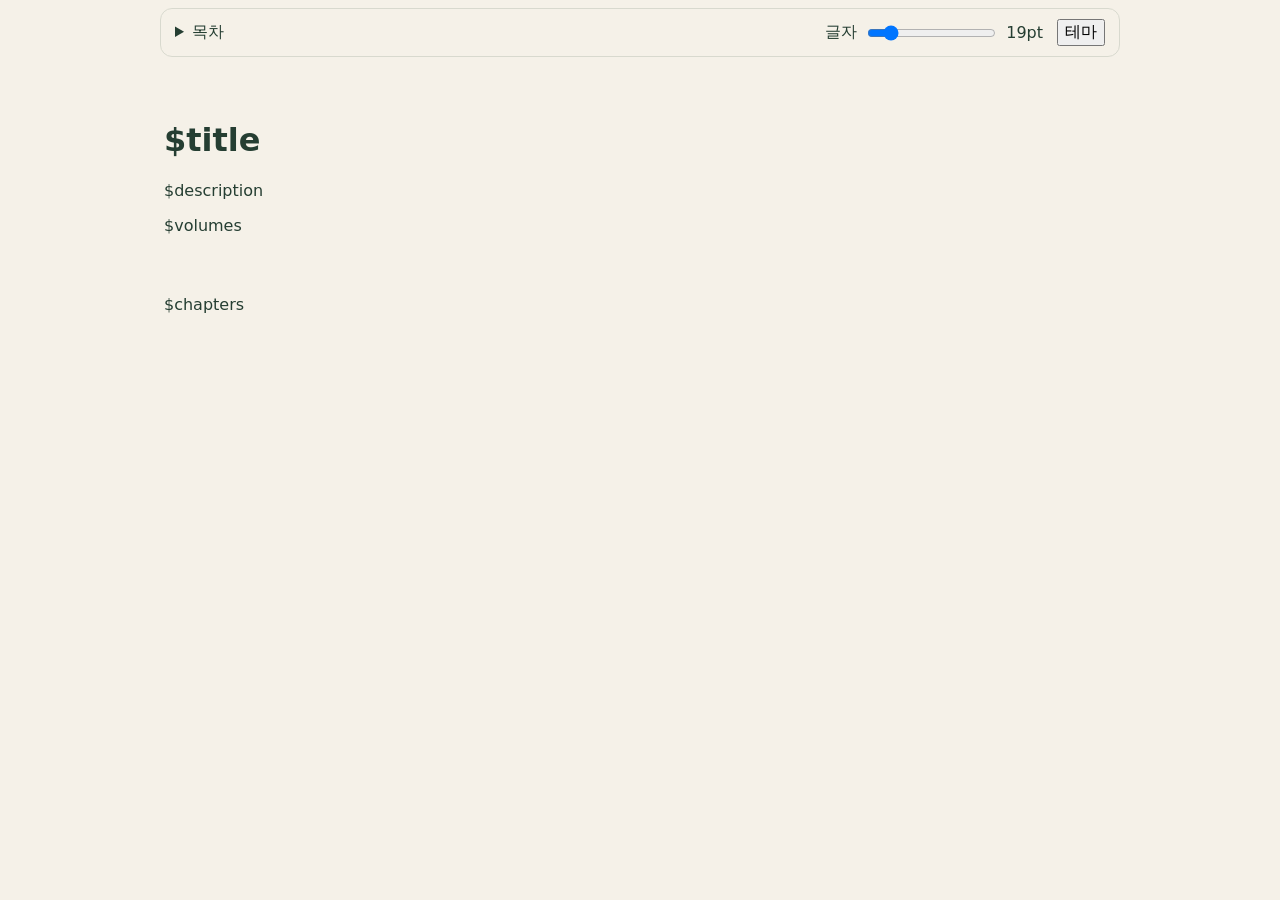
==== assets/reader-pipeline/production/reader-template/index.html @ eb4d6805 "Publish verified Canvas TTS and illustrated audiobook reader skill" ====
<!doctype html>
<html lang="en" data-story-id="$story_id">
<head>
 <meta charset="utf-8">
 <meta name="viewport" content="width=device-width,initial-scale=1,viewport-fit=cover">
 <meta name="theme-color" content="#f5f1e8">
 <title>$title</title>
 <link rel="stylesheet" href="style.css">
 <link rel="manifest" href="manifest.webmanifest">
 <link rel="apple-touch-icon" href="assets/app-icon-192.png">
 <meta name="apple-mobile-web-app-capable" content="yes">
</head>
<body>
 <a class="skip" href="#reading">본문으로 이동</a>
 <header class="floating-reader" id="floating-reader">
  <details id="chapter-menu" class="chapter-menu"><summary>목차</summary><nav>$toc</nav></details>
  <label>글자 <input id="font-size" type="range" min="14" max="50" value="19"><output id="font-value">19pt</output></label>
  <button id="theme" type="button" aria-pressed="false">테마</button>
 </header>
 <main class="shell" id="reading"><header class="book-intro"><h1>$title</h1><p>$description</p><nav>$volumes</nav></header>
  <article>$chapters</article>
 </main>
 <script type="application/json" id="vocabulary-data">$vocabulary</script>
 <script src="app.js" defer></script><script src="pwa.js" defer></script>
</body></html>
---- assets/reader-pipeline/production/reader-template/style.css ----
:root{--paper:#f5f1e8;--ink:#253e32;--line:#d8d9ce;--read:19pt;color-scheme:light}*{box-sizing:border-box}body{margin:0;background:var(--paper);color:var(--ink);font-family:system-ui,sans-serif}.dark{--paper:#1c2a23;--ink:#f3f0e6;--line:#496052;color-scheme:dark}.shell{max-width:1000px;padding:100px 24px 150px;margin:auto}a{color:inherit}.skip{position:absolute;top:-100px}.skip:focus{top:8px;z-index:30}.floating-reader{position:fixed;top:8px;left:50%;transform:translateX(-50%);display:flex;align-items:center;gap:14px;z-index:100;width:min(960px,calc(100% - 24px));padding:10px 14px;background:var(--paper);border:1px solid var(--line);border-radius:12px}.floating-reader label{display:flex;gap:8px;align-items:center}.floating-reader input{min-width:40px;max-width:150px}.chapter-menu{flex:1}.chapter-menu nav{position:absolute;top:100%;left:0;background:var(--paper);padding:16px;max-height:65vh;overflow:auto;border:1px solid var(--line);min-width:220px}.chapter-menu nav a{display:block;padding:7px}.book-intro{margin:10px 0 60px}.book-intro nav{display:flex;gap:16px}.chapter{padding:25px 0 50px;scroll-margin-top:90px}.chapter-head{border-top:1px solid var(--line);padding-top:15px}.story-text{font:var(--read)/1.85 Georgia,serif;white-space:pre-line;overflow-wrap:anywhere;margin:0 0 1em}.chapter-head h3{font:30px Georgia,serif}figure{margin:30px auto;max-width:760px}figure img{display:block;width:100%;height:auto;border-radius:8px}.vocab-word{font:inherit;color:inherit;border:0;border-bottom:1px solid currentColor;background:transparent;cursor:pointer;padding:0}.vocab-panel{padding:16px;border:1px solid var(--line);border-radius:10px;font:16px/1.5 system-ui;margin:8px 0 20px}button,select{font:inherit;cursor:pointer}:focus-visible{outline:3px solid #cb8a35;outline-offset:3px}@media(max-width:600px){.shell{padding:100px 20px}.floating-reader{gap:8px;font-size:12px;flex-wrap:wrap}.floating-reader input{max-width:110px}}@media(prefers-reduced-motion:reduce){html{scroll-behavior:auto}}
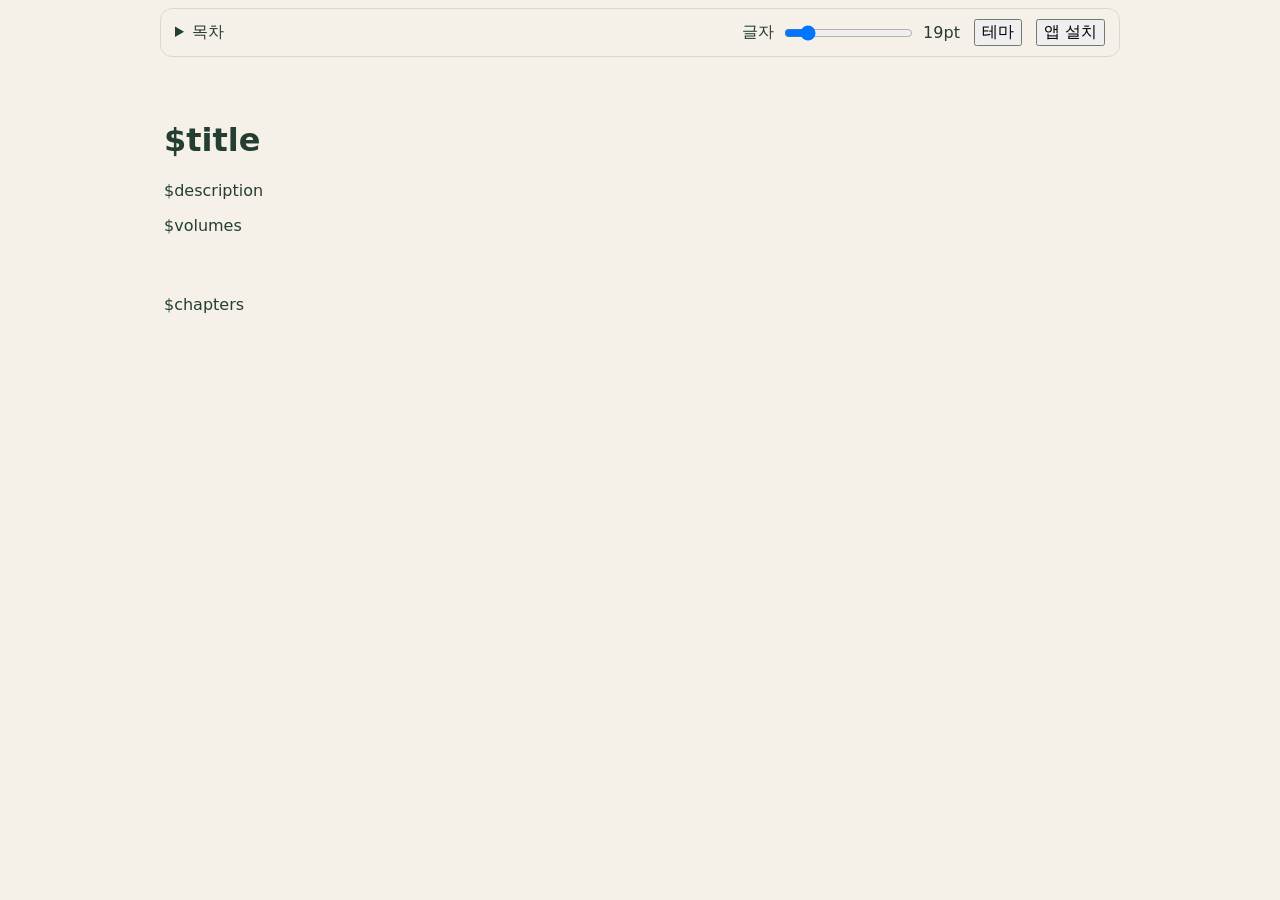
==== commit 7a0ebf8e: "Document Whisper karaoke contracts and audit reader feature parity with template fixes" ====
--- a/assets/reader-pipeline/production/reader-template/index.html
+++ b/assets/reader-pipeline/production/reader-template/index.html
@@ -16,10 +16,12 @@
   <details id="chapter-menu" class="chapter-menu"><summary>목차</summary><nav>$toc</nav></details>
   <label>글자 <input id="font-size" type="range" min="14" max="50" value="19"><output id="font-value">19pt</output></label>
   <button id="theme" type="button" aria-pressed="false">테마</button>
+  <button id="install-app" type="button">앱 설치</button>
  </header>
  <main class="shell" id="reading"><header class="book-intro"><h1>$title</h1><p>$description</p><nav>$volumes</nav></header>
   <article>$chapters</article>
  </main>
  <script type="application/json" id="vocabulary-data">$vocabulary</script>
+ <dialog id="install-help"><h2>앱으로 읽기</h2><p id="install-instructions"></p><button id="install-help-close" type="button">닫기</button></dialog>
  <script src="app.js" defer></script><script src="pwa.js" defer></script>
 </body></html>
--- a/assets/reader-pipeline/production/reader-template/style.css
+++ b/assets/reader-pipeline/production/reader-template/style.css
@@ -1 +1 @@
-:root{--paper:#f5f1e8;--ink:#253e32;--line:#d8d9ce;--read:19pt;color-scheme:light}*{box-sizing:border-box}body{margin:0;background:var(--paper);color:var(--ink);font-family:system-ui,sans-serif}.dark{--paper:#1c2a23;--ink:#f3f0e6;--line:#496052;color-scheme:dark}.shell{max-width:1000px;padding:100px 24px 150px;margin:auto}a{color:inherit}.skip{position:absolute;top:-100px}.skip:focus{top:8px;z-index:30}.floating-reader{position:fixed;top:8px;left:50%;transform:translateX(-50%);display:flex;align-items:center;gap:14px;z-index:100;width:min(960px,calc(100% - 24px));padding:10px 14px;background:var(--paper);border:1px solid var(--line);border-radius:12px}.floating-reader label{display:flex;gap:8px;align-items:center}.floating-reader input{min-width:40px;max-width:150px}.chapter-menu{flex:1}.chapter-menu nav{position:absolute;top:100%;left:0;background:var(--paper);padding:16px;max-height:65vh;overflow:auto;border:1px solid var(--line);min-width:220px}.chapter-menu nav a{display:block;padding:7px}.book-intro{margin:10px 0 60px}.book-intro nav{display:flex;gap:16px}.chapter{padding:25px 0 50px;scroll-margin-top:90px}.chapter-head{border-top:1px solid var(--line);padding-top:15px}.story-text{font:var(--read)/1.85 Georgia,serif;white-space:pre-line;overflow-wrap:anywhere;margin:0 0 1em}.chapter-head h3{font:30px Georgia,serif}figure{margin:30px auto;max-width:760px}figure img{display:block;width:100%;height:auto;border-radius:8px}.vocab-word{font:inherit;color:inherit;border:0;border-bottom:1px solid currentColor;background:transparent;cursor:pointer;padding:0}.vocab-panel{padding:16px;border:1px solid var(--line);border-radius:10px;font:16px/1.5 system-ui;margin:8px 0 20px}button,select{font:inherit;cursor:pointer}:focus-visible{outline:3px solid #cb8a35;outline-offset:3px}@media(max-width:600px){.shell{padding:100px 20px}.floating-reader{gap:8px;font-size:12px;flex-wrap:wrap}.floating-reader input{max-width:110px}}@media(prefers-reduced-motion:reduce){html{scroll-behavior:auto}}
+:root{--paper:#f5f1e8;--ink:#253e32;--line:#d8d9ce;--read:19pt;color-scheme:light}*{box-sizing:border-box}body{margin:0;background:var(--paper);color:var(--ink);font-family:system-ui,sans-serif}.dark{--paper:#1c2a23;--ink:#f3f0e6;--line:#496052;color-scheme:dark}.shell{max-width:1000px;padding:100px 24px 150px;margin:auto}a{color:inherit}.skip{position:absolute;top:-100px}.skip:focus{top:8px;z-index:30}.floating-reader{position:fixed;top:8px;left:50%;transform:translateX(-50%);display:flex;align-items:center;gap:14px;z-index:100;width:min(960px,calc(100% - 24px));padding:10px 14px;background:var(--paper);border:1px solid var(--line);border-radius:12px}.floating-reader label{display:flex;gap:8px;align-items:center}.floating-reader input{min-width:40px;max-width:150px}.chapter-menu{flex:1}.chapter-menu nav{position:absolute;top:100%;left:0;background:var(--paper);padding:16px;max-height:65vh;overflow:auto;border:1px solid var(--line);min-width:220px}.chapter-menu nav a{display:block;padding:7px}.book-intro{margin:10px 0 60px}.book-intro nav{display:flex;gap:16px}.chapter{padding:25px 0 50px;scroll-margin-top:90px}.chapter-head{border-top:1px solid var(--line);padding-top:15px}.story-text{font:var(--reading,var(--read))/1.85 Georgia,serif;white-space:pre-line;overflow-wrap:anywhere;margin:0 0 1em}.chapter-head h3{font:30px Georgia,serif}figure{margin:30px auto;max-width:760px}figure img{display:block;width:100%;height:auto;border-radius:8px}.vocab-word{font:inherit;color:inherit;border:0;border-bottom:1px solid currentColor;background:transparent;cursor:pointer;padding:0}.vocab-panel{padding:16px;border:1px solid var(--line);border-radius:10px;font:16px/1.5 system-ui;margin:8px 0 20px}button,select{font:inherit;cursor:pointer}:focus-visible{outline:3px solid #cb8a35;outline-offset:3px}@media(max-width:600px){.shell{padding:100px 20px}.floating-reader{gap:8px;font-size:12px;flex-wrap:wrap}.floating-reader input{max-width:110px}}@media(prefers-reduced-motion:reduce){html{scroll-behavior:auto}}
